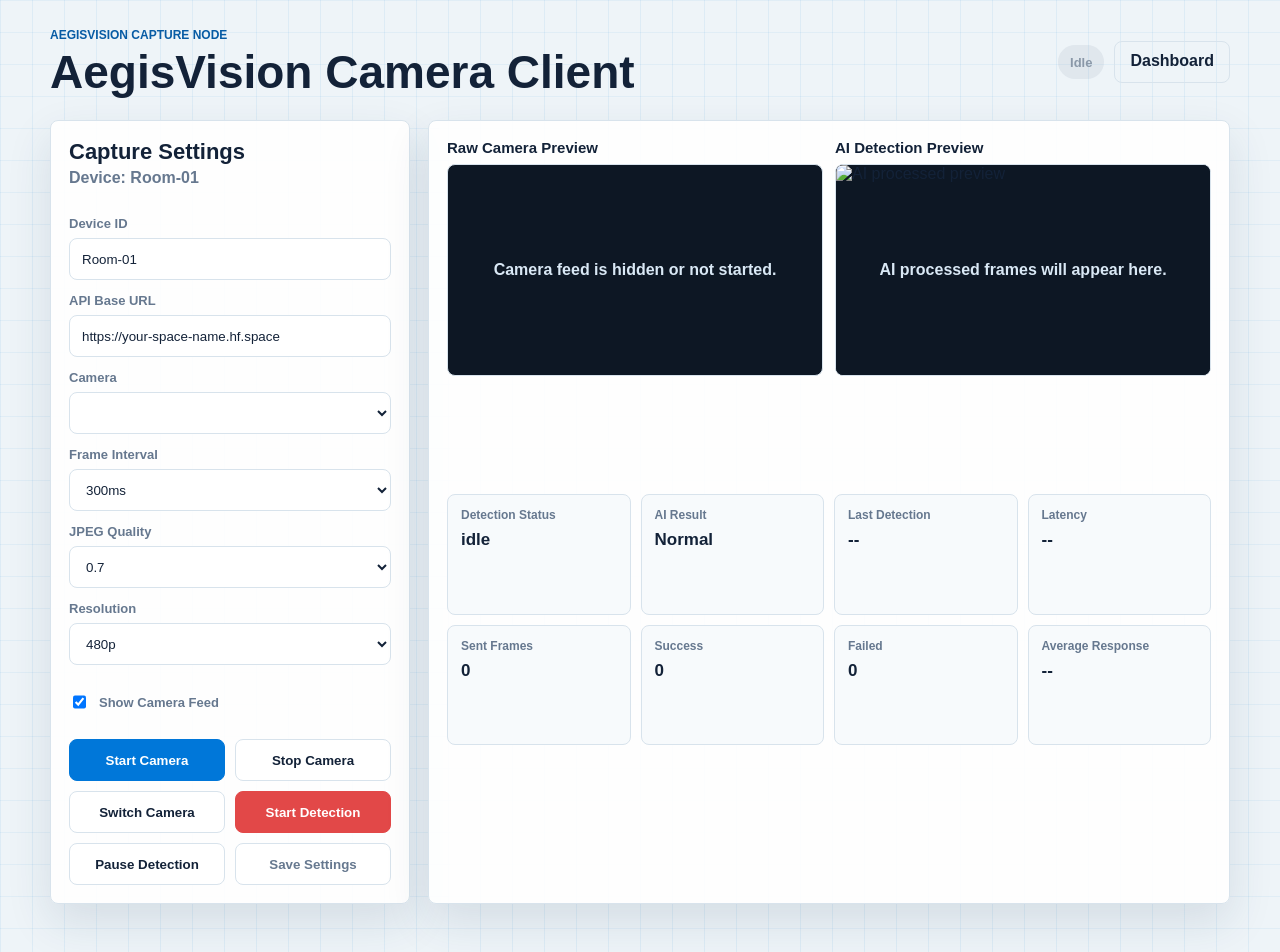
==== camera.html @ 4e84741c "first commit" ====
<!DOCTYPE html>
<html lang="en">
<head>
  <meta charset="UTF-8">
  <meta name="viewport" content="width=device-width, initial-scale=1.0">
  <meta name="theme-color" content="#007bff">
  <title>AegisVision Camera Client</title>
  <link rel="manifest" href="./manifest.json">
  <link rel="icon" type="image/x-icon" href="./img/aegisvision.ico">
  <link rel="stylesheet" href="./css/style.css">
  <link rel="stylesheet" href="./css/camera.css">
</head>
<body>
  <main class="app-shell camera-shell">
    <header class="topbar">
      <div>
        <p class="eyebrow">AegisVision Capture Node</p>
        <h1>AegisVision Camera Client</h1>
      </div>
      <div class="topbar-actions">
        <span id="connectionStatus" class="status-pill offline">Idle</span>
        <a class="button ghost" href="./index.html">Dashboard</a>
      </div>
    </header>

    <section class="camera-layout">
      <aside class="control-panel">
        <div class="panel-heading">
          <h2>Capture Settings</h2>
          <p id="activeDeviceLabel">Device: Room-01</p>
        </div>

        <label>Device ID
          <input id="deviceIdInput" type="text" placeholder="Kitchen">
        </label>
        <label>API Base URL
          <input id="apiBaseUrlInput" type="url" placeholder="https://your-space-name.hf.space">
        </label>
        <label>Camera
          <select id="cameraSelect"></select>
        </label>
        <label>Frame Interval
          <select id="intervalSelect">
            <option value="100">100ms</option>
            <option value="300">300ms</option>
            <option value="500">500ms</option>
            <option value="1000">1000ms</option>
          </select>
        </label>
        <label>JPEG Quality
          <select id="qualitySelect">
            <option value="0.5">0.5</option>
            <option value="0.7">0.7</option>
            <option value="0.85">0.85</option>
          </select>
        </label>
        <label>Resolution
          <select id="resolutionSelect">
            <option value="320p">320p</option>
            <option value="480p">480p</option>
            <option value="720p">720p</option>
          </select>
        </label>

        <label class="toggle-row">
          <input id="showVideoToggle" type="checkbox">
          <span>Show Camera Feed</span>
        </label>

        <div class="button-grid">
          <button id="startCameraBtn" class="button primary">Start Camera</button>
          <button id="stopCameraBtn" class="button">Stop Camera</button>
          <button id="switchCameraBtn" class="button">Switch Camera</button>
          <button id="startDetectionBtn" class="button danger">Start Detection</button>
          <button id="pauseDetectionBtn" class="button">Pause Detection</button>
          <button id="saveSettingsBtn" class="button subtle">Save Settings</button>
        </div>
      </aside>

      <section class="preview-panel">
        <div class="preview-grid">
          <section class="preview-card">
            <h3>Raw Camera Preview</h3>
            <div class="video-frame">
              <video id="video" autoplay muted playsinline></video>
              <canvas id="canvas" hidden></canvas>
              <div id="videoPlaceholder" class="video-placeholder">Camera feed is hidden or not started.</div>
            </div>
          </section>
          <section class="preview-card">
            <h3>AI Detection Preview</h3>
            <div class="video-frame">
              <img id="aiPreview" class="ai-preview" alt="AI processed preview">
              <div id="aiPreviewPlaceholder" class="video-placeholder visible">AI processed frames will appear here.</div>
            </div>
          </section>
        </div>

        <div class="status-board">
          <article><span>Detection Status</span><strong id="detectionStatus">idle</strong></article>
          <article><span>AI Result</span><strong id="aiResult">Normal</strong></article>
          <article><span>Last Detection</span><strong id="lastDetectionTime">--</strong></article>
          <article><span>Latency</span><strong id="latency">--</strong></article>
          <article><span>Sent Frames</span><strong id="sentFrames">0</strong></article>
          <article><span>Success</span><strong id="successCount">0</strong></article>
          <article><span>Failed</span><strong id="failedCount">0</strong></article>
          <article><span>Average Response</span><strong id="avgResponseTime">--</strong></article>
        </div>

        <p id="errorMessage" class="error-message" aria-live="polite"></p>
      </section>
    </section>
  </main>

  <script src="./js/config.js"></script>
  <script src="./js/api.js"></script>
  <script src="./js/camera.js"></script>
</body>
</html>
---- css/style.css ----
:root {
  --bg: #eef4f8;
  --surface: #ffffff;
  --surface-soft: #f7fafc;
  --text: #132238;
  --muted: #66788f;
  --line: #d8e3ec;
  --blue: #0077d9;
  --blue-dark: #075ba4;
  --green: #19a66a;
  --orange: #f28c28;
  --red: #e24848;
  --gray: #8a98a8;
  --shadow: 0 18px 45px rgba(28, 59, 93, 0.12);
  --radius: 8px;
}

* {
  box-sizing: border-box;
}

body {
  margin: 0;
  min-height: 100vh;
  font-family: "Segoe UI", "Noto Sans", sans-serif;
  color: var(--text);
  background:
    linear-gradient(90deg, rgba(0, 119, 217, 0.07) 1px, transparent 1px),
    linear-gradient(180deg, rgba(0, 119, 217, 0.06) 1px, transparent 1px),
    var(--bg);
  background-size: 32px 32px;
}

.app-shell {
  width: min(1180px, calc(100% - 32px));
  margin: 0 auto;
  padding: 28px 0 48px;
}

.topbar {
  display: flex;
  align-items: center;
  justify-content: space-between;
  gap: 20px;
  margin-bottom: 24px;
}

.eyebrow {
  margin: 0 0 6px;
  color: var(--blue-dark);
  font-size: 12px;
  font-weight: 700;
  letter-spacing: 0;
  text-transform: uppercase;
}

h1,
h2,
p {
  margin-top: 0;
}

h1 {
  margin-bottom: 0;
  font-size: clamp(28px, 4vw, 46px);
  line-height: 1.05;
}

h2 {
  margin-bottom: 4px;
  font-size: 22px;
}

.topbar-actions,
.toolbar,
.button-grid {
  display: flex;
  gap: 10px;
  flex-wrap: wrap;
  align-items: center;
}

.button {
  appearance: none;
  border: 1px solid var(--line);
  border-radius: var(--radius);
  background: var(--surface);
  color: var(--text);
  cursor: pointer;
  font-weight: 700;
  min-height: 42px;
  padding: 10px 15px;
  text-decoration: none;
  transition: transform 0.15s ease, border-color 0.15s ease, background 0.15s ease;
}

.button:hover {
  border-color: var(--blue);
  transform: translateY(-1px);
}

.button.primary {
  border-color: var(--blue);
  background: var(--blue);
  color: white;
}

.button.danger {
  border-color: var(--red);
  background: var(--red);
  color: white;
}

.button.ghost {
  background: transparent;
}

.button.subtle {
  color: var(--muted);
}

.status-pill {
  display: inline-flex;
  align-items: center;
  min-height: 34px;
  border-radius: 999px;
  padding: 7px 12px;
  font-size: 13px;
  font-weight: 800;
  background: #eef2f5;
  color: var(--gray);
}

.status-pill.online,
.status-normal {
  color: var(--green);
  background: rgba(25, 166, 106, 0.12);
}

.status-abnormal {
  color: var(--orange);
  background: rgba(242, 140, 40, 0.14);
}

.status-fall {
  color: var(--red);
  background: rgba(226, 72, 72, 0.12);
}

.status-offline,
.status-no-person,
.offline {
  color: var(--gray);
  background: rgba(138, 152, 168, 0.14);
}

.status-error {
  color: var(--red);
  background: rgba(226, 72, 72, 0.16);
}

.section-block,
.metric-card,
.control-panel,
.preview-panel {
  border: 1px solid var(--line);
  border-radius: var(--radius);
  background: rgba(255, 255, 255, 0.92);
  box-shadow: var(--shadow);
}

.section-block {
  padding: 22px;
  margin-top: 20px;
}

.section-heading {
  display: flex;
  justify-content: space-between;
  gap: 16px;
  margin-bottom: 16px;
}

.section-heading p {
  color: var(--muted);
  margin-bottom: 0;
}

.empty-state {
  color: var(--muted);
  padding: 18px;
  border: 1px dashed var(--line);
  border-radius: var(--radius);
  background: var(--surface-soft);
}

.toast {
  position: fixed;
  right: 20px;
  bottom: 20px;
  display: none;
  max-width: 360px;
  border-left: 5px solid var(--red);
  border-radius: var(--radius);
  background: var(--surface);
  box-shadow: var(--shadow);
  padding: 14px 16px;
  font-weight: 800;
  z-index: 30;
}

.toast.show {
  display: block;
}

.modal {
  position: fixed;
  inset: 0;
  display: none;
  align-items: center;
  justify-content: center;
  background: rgba(12, 25, 41, 0.78);
  padding: 20px;
  z-index: 40;
}

.modal.open {
  display: flex;
}

.modal img {
  max-width: min(960px, 95vw);
  max-height: 88vh;
  border-radius: var(--radius);
  background: #111;
}

.modal-close {
  position: fixed;
  top: 18px;
  right: 18px;
  width: 42px;
  height: 42px;
  border: 0;
  border-radius: 50%;
  background: white;
  cursor: pointer;
  font-size: 22px;
}

input,
select {
  width: 100%;
  border: 1px solid var(--line);
  border-radius: var(--radius);
  background: white;
  color: var(--text);
  min-height: 42px;
  padding: 10px 12px;
}

label {
  display: grid;
  gap: 7px;
  color: var(--muted);
  font-size: 13px;
  font-weight: 700;
}

@media (max-width: 760px) {
  .app-shell {
    width: min(100% - 20px, 1180px);
    padding-top: 18px;
  }

  .topbar,
  .section-heading {
    align-items: flex-start;
    flex-direction: column;
  }

  .button,
  .topbar-actions {
    width: 100%;
  }
}
---- css/camera.css ----
.camera-layout {
  display: grid;
  grid-template-columns: 360px 1fr;
  gap: 18px;
}

.control-panel,
.preview-panel {
  padding: 18px;
}

.panel-heading {
  margin-bottom: 16px;
}

.panel-heading p {
  margin: 0;
  color: var(--muted);
  font-weight: 700;
}

.control-panel {
  display: grid;
  gap: 13px;
}

.toggle-row {
  display: flex;
  align-items: center;
  gap: 10px;
}

.toggle-row input {
  width: auto;
}

.button-grid {
  display: grid;
  grid-template-columns: 1fr 1fr;
}

.button-grid .button {
  width: 100%;
}

.preview-panel {
  display: grid;
  gap: 16px;
}

.preview-grid {
  display: grid;
  grid-template-columns: 1fr 1fr;
  gap: 12px;
}

.preview-card h3 {
  margin: 0 0 8px;
  font-size: 15px;
}

.video-frame {
  position: relative;
  overflow: hidden;
  border: 1px solid var(--line);
  border-radius: var(--radius);
  background: #0d1724;
  aspect-ratio: 16 / 9;
}

.ai-preview {
  display: block;
  width: 100%;
  height: 100%;
  object-fit: contain;
  background: #0d1724;
}

video {
  display: block;
  width: 100%;
  height: 100%;
  object-fit: cover;
}

video.hidden-feed {
  opacity: 0;
}

.video-placeholder {
  position: absolute;
  inset: 0;
  display: none;
  align-items: center;
  justify-content: center;
  color: #d9e8f5;
  font-weight: 800;
  text-align: center;
  padding: 20px;
}

.video-placeholder.visible {
  display: flex;
}

.status-board {
  display: grid;
  grid-template-columns: repeat(4, minmax(0, 1fr));
  gap: 10px;
}

.status-board article {
  border: 1px solid var(--line);
  border-radius: var(--radius);
  background: var(--surface-soft);
  padding: 13px;
}

.status-board span {
  display: block;
  color: var(--muted);
  font-size: 12px;
  font-weight: 800;
  margin-bottom: 8px;
}

.status-board strong {
  display: block;
  font-size: 17px;
  word-break: break-word;
}

.error-message {
  min-height: 22px;
  margin: 0;
  color: var(--red);
  font-weight: 800;
}

@media (max-width: 940px) {
  .camera-layout {
    grid-template-columns: 1fr;
  }

  .preview-grid {
    grid-template-columns: 1fr;
  }
}

@media (max-width: 620px) {
  .status-board,
  .button-grid {
    grid-template-columns: 1fr;
  }
}
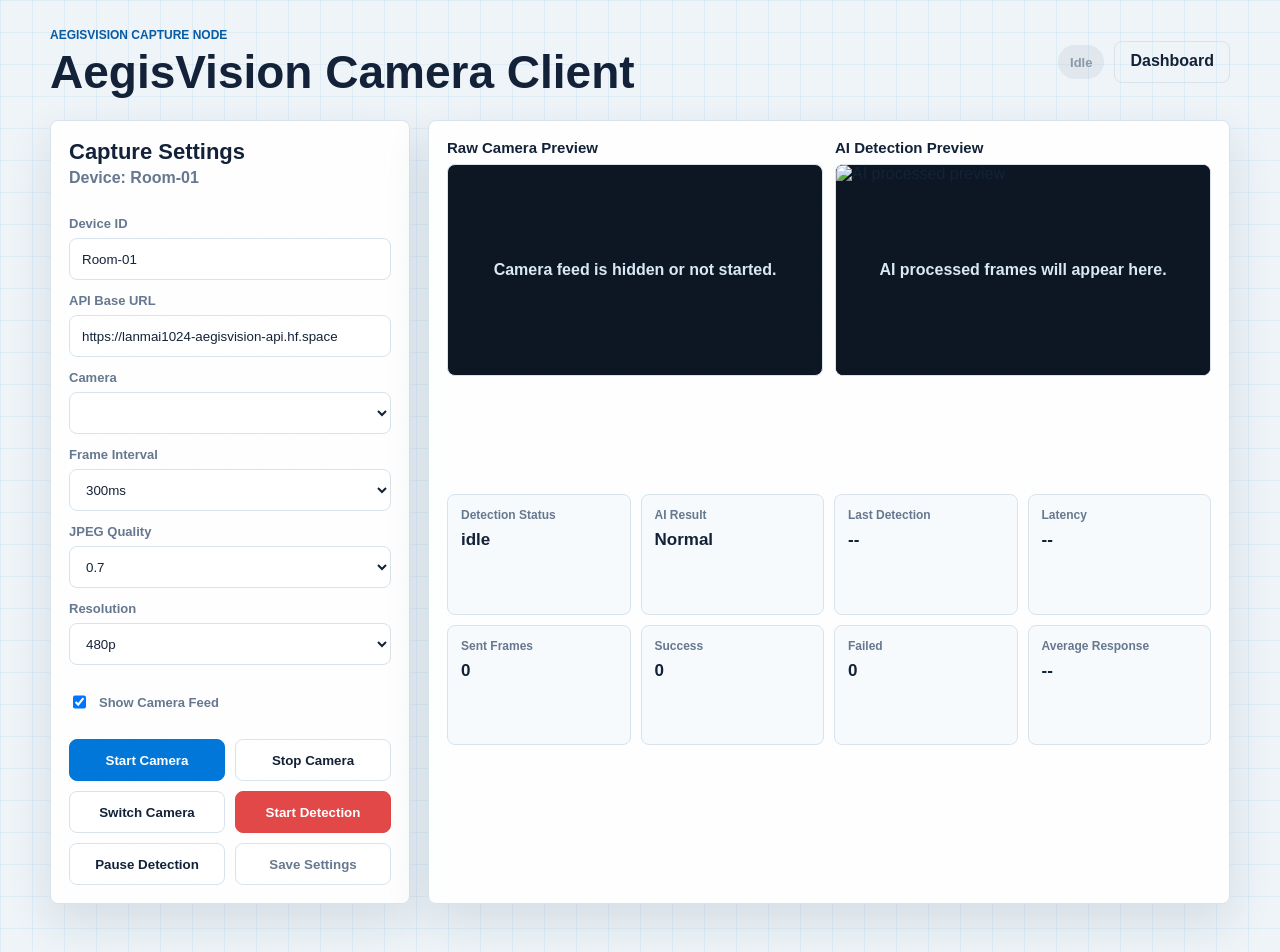
==== commit 8da21b85: "更新 README.md，添加 API 端点信息，修改示例 API 基础 URL；更新 camera.html 和 screen.html 中的 API 基础 URL" ====
--- a/camera.html
+++ b/camera.html
@@ -34,7 +34,7 @@
           <input id="deviceIdInput" type="text" placeholder="Kitchen">
         </label>
         <label>API Base URL
-          <input id="apiBaseUrlInput" type="url" placeholder="https://your-space-name.hf.space">
+          <input id="apiBaseUrlInput" type="url" placeholder="https://lanmai1024-aegisvision-api.hf.space">
         </label>
         <label>Camera
           <select id="cameraSelect"></select>
